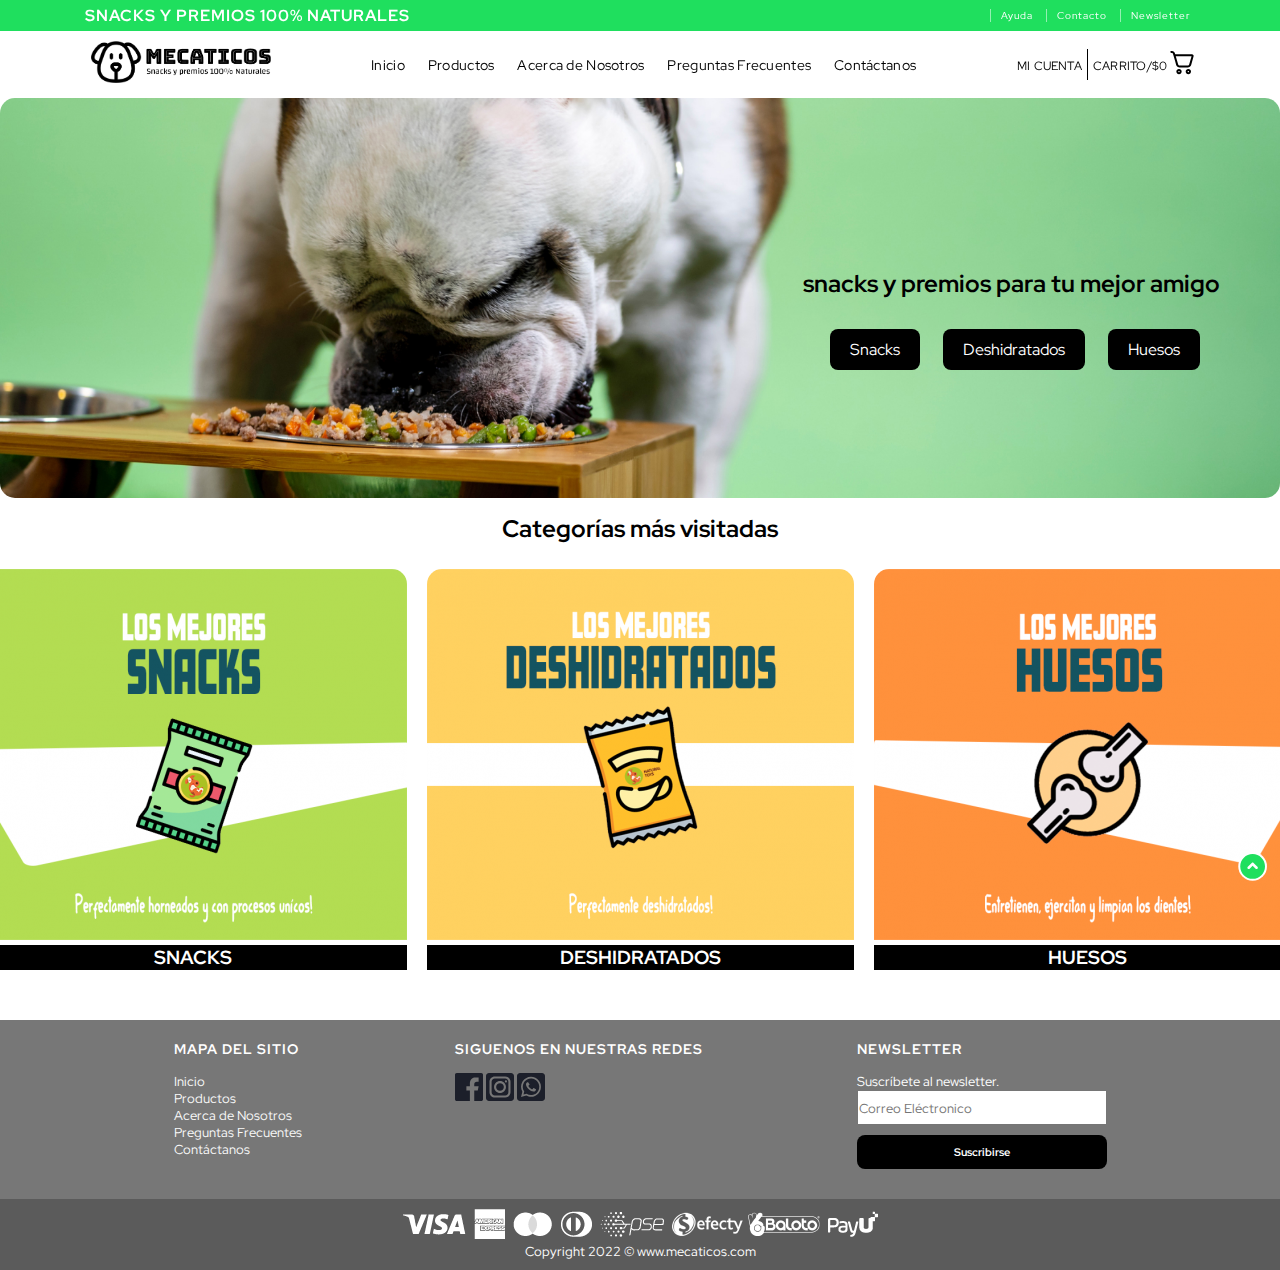
==== index.html @ b2ad9d8b "Error Index" ====
<!DOCTYPE html>
<html lang="en">

<head>
    <meta charset="UTF-8">
    <meta http-equiv="X-UA-Compatible" content="IE=edge">
    <meta name="viewport" content="width=device-width, initial-scale=1.0">
    <link rel="stylesheet" href="./css/style.css">
    <title>Mecaticos - Snacks y Premios 100% Naturales</title>
</head>

<body>
    <header>
        <section class="topHeader">
            <h1>Snacks y Premios 100% Naturales</h1>
            <div>
                <a href="./pages/contactanos.html">Ayuda</a>
                <a href="./pages/contactanos.html">Contacto</a>
                <a href="#News">Newsletter</a>
            </div>
        </section>
        <section class="mainHeader">
            <div class="logo">
                <a href="./index.html"><img src="./img/Mecaticoslogo.png" alt="Logo"></a>
            </div>
            <div>
                <nav class="menuContainer">
                    <ul>
                        <li><a href="./index.html">Inicio</a></li>
                        <li><a href="./pages/productos.html">Productos</a></li>
                        <li><a href="./pages/acerca-de-nosotros.html">Acerca de Nosotros</a></li>
                        <li><a href="./pages/faq.html">Preguntas Frecuentes</a></li>
                        <li><a href="./pages/contactanos.html">Contáctanos</a></li>
                    </ul>
                </nav>
            </div>
            <div class="cart">
                <div class="account">
                    <a href="./pages/acerca-de-nosotros.html">Mi cuenta</a>
                </div>
                <div>
                    <a href="./pages/productos.html">Carrito/$0</a>
                </div>
                <div>
                    <a href="./pages/productos.html"><img src="./img/Cart.svg" alt=""></a>
                </div>

            </div>
            
        </section>
    </header>

    <main>
        <section class="bannerHero" id="backTop">
            <div class="containerBanner">
                <h2>snacks y premios para tu mejor amigo</h2>
                <div>
                    <a href="./pages/productos.html">Snacks</a>
                    <a href="./pages/productos.html">Deshidratados</a>
                    <a href="./pages/productos.html">Huesos</a>
                </div>
            </div>
        </section>
        <section class="bannerTable">
            <div>
                <h2>Categorías más visitadas</h2>
                <div class="bannerCategoryx3">
                    <div>
                        <a href="./pages/productos.html"><img src="./img/Snacks.jpg" alt="Snacks Naturales para tu mascota"></a>
                        <a href="./pages/productos.html"><h3>SNACKS</h3></a>
                    </div>
                    <div>
                        <a href="./pages/productos.html"><img src="./img/Deshidratados.jpg" alt="Deshidratados para tu Mascota"></a>
                        <a href="./pages/productos.html"><h3>DESHIDRATADOS</h3></a>
                    </div>
                    <div>
                        <a href="./pages/productos.html"><img src="./img/huesos.jpg" alt="Huesos Naturals para tu Mascota"></a>
                        <a href="./pages/productos.html"><h3>HUESOS</h3></a>
                    </div>
                </div>
            </div>
        </section>
    </main>

    <div class="fixed">
        <div>
            <a href="#backTop"><img src="./img/BackTop.svg" alt="Back to Top"></a>
        </div>
    </div>
    <footer id="pieDePagina">
        <div class="mainFooter" >
            <div>
                <h3>MAPA DEL SITIO</h3>
                <li><a href="./index.html">Inicio</a></li>
                <li><a href="./pages/productos.html">Productos</a></li>
                <li><a href="./pages/acerca-de-nosotros.html">Acerca de Nosotros</a></li>
                <li><a href="./pages/faq.html">Preguntas Frecuentes</a></li>
                <li><a href="./pages/contactanos.html">Contáctanos</a></li>                
            </div>
            <div>
                <h3>SIGUENOS EN NUESTRAS REDES</h3>
                <a href="./index.html"><img src="./img/Facebook.svg" alt="Facebook"></a>
                <a href="./index.html"><img src="./img/Instagram.svg" alt="Facebook"></a>
                <a href="./index.html"><img src="./img/Whatsapp.svg" alt="Facebook"></a>
            </div>
            <div id="News">
                <h3>NEWSLETTER</h3>
                <p>Suscríbete al newsletter.</p>
                <div class="news">
                    <label for="correo"></label>
                    <input type="email" name="correo" placeholder="Correo Eléctronico">
                    <a href="./index.html">
                        <h5>Suscribirse</h5>
                    </a>
                </div>
            </div>
        </div>
        <div class="bottonFooter">
            <img src="./img/Payment.png" alt="">
            <p>Copyright 2022 © www.mecaticos.com</p>
         </div>
    </footer>
</body>

</html>
---- css/style.css ----
@import url('https://fonts.googleapis.com/css2?family=Red+Hat+Display:ital,wght@0,300;0,500;0,800;1,300;1,400&display=swap');

*{
    margin: 0;
    padding: 0;
    box-sizing: border-box;
    font-family: 'Red Hat Display', sans-serif;
    text-decoration: none;
}
/*************HEADER**************/

header{
    position: sticky;
    top: 0%;
}

header .topHeader{
    background-color: #1fdf5e;
    display: flex;
    top: 0%;
    font-size: 8px;
    justify-content: space-between;
    align-items: center;
    color: white;
    letter-spacing: 1px;
    padding: 0px 80px 0px 80px
}

header .topHeader h1{
    top:0%;
    text-transform: uppercase;
    padding: 5px;
}

header .topHeader div a{
    font-size: 10px;
    padding: 0px 10px 0px 10px;
    color: white;
    border-left: 1px solid rgba(255, 255, 255, 0.527);


}

.mainHeader {
    display: flex;
    justify-content: space-evenly;
    align-items: center;
    background-color:rgba(255, 255, 255, 0.744);
}

.logo img {
    width: 200px;
    height: auto;
    padding: 5%;
}

.cart {
    display: flex;
    justify-content: space-evenly;
    align-items: center;
}

.cart div a{
    text-transform:uppercase;
    color:#000;
    letter-spacing: .02em;
    font-size: 12px;
}

.cart .account {
    border-right: 1px solid black;
    margin: 5px;
    padding: 5px;
}

header section div nav ul {
    list-style: none;
}

header section div nav ul li {
    display: inline-block;
    vertical-align: top;
    font-size: 16px;
}

header section div nav ul li a {
    display: block;
    padding: 10px 10px;
    color: black;
    font-size: 14px;
    letter-spacing: .02em;
}



/*************MAIN**************/

.bannerHero{
    background-image: url(../img/BannerHero.jpg);
    background-size: cover;
    background-position: center;
    /* background-attachment: fixed; */
    width: 100%;
    height: 400px;
    border-radius: 15px;
    display: block;
    margin: auto;
}

.containerBanner{
    text-align: right;
    padding-top: 150px;
    padding-right: 40px;
}

.bannerHero div h2{
    margin: 20px;
}

.bannerHero div div{
    margin-right: 30px;
}

.bannerHero div div a{
    display: inline-block;
    background-color: #000;
    color: white;
    padding: 10px 20px 10px 20px;
    border-radius: 8px;
    margin: 10px 10px 10px 10px;
    text-align: center;
}

.bannerCategoryx3{
    display: flex;
    justify-content: center;
    top: 0%;
}

.bannerCategoryx3 div{
    padding: 10px;
}

.bannerCategoryx3 div h3{
    text-align: center;
    background-color: #000;
    color: white;
}

.bannerCategoryx3 div img{
    border-radius: 15px 15px 0px 0px;
}

.bannerTable div h2{
    text-align: center;
    margin: 15px 0px 15px 0px;
    /* position: relative;
    bottom: 550px; */
}

.fixed div img {
    position: fixed;
    right: 1%;
    bottom: 2%;
    text-align: center;
    width: 30px;
    height: 30px;
}

.titleMain h2{
    text-align: center;
    background-color: #1fdf5e;
    color: #fff;
    margin: 30px 0px 30px 0px;
}

.formContainer .form{
    background: rgba(0, 0, 0, .6);
    width: 90%;
    max-width: 650px;
    margin: auto;
    padding: 5px 35px;
    margin-top: 30px;
    padding-bottom: 30px;
    border-radius: 3px;
    padding-top: 30px;
}

.formContainer .form .formLabel{
    display: block;
    color: #1fdf5e;
    font-size: 16px;
    position: relative;
}

.formContainer .form .formInput, .formTextArea{
    background: rgba(0, 0, 0, .7);
    border:none;
    outline: none;
    border-bottom: 2px solid #1fdf5e;
    width: 100%;
    padding: 12px;
    margin-bottom: 20px;
    border-radius: 2px;
    color: #fff;
}

.formContainer .form .btnSubmit{
    width: 100%;
    outline: none;
    background: #1fdf5e;
    font-size: 16px;
    border: none;
    color: #fff;
    padding: 15px 0px 15px 0px;
    border-radius: 5px;
}

.productCategory{
    display: flex;
    justify-content: center;
    margin-left: 5%;
    margin-right: 5%;
    top: 0%;
}

.productCategory div img{
    width: 250px;
    height: 250px;
    border-radius: 15px 15px 0px 0px;
}

.productCategory div {
    display: inline-block;
    text-align: center;
    margin: 10px;
    border: 1px solid rgba(161, 161, 163, 0.553);
    height: 350px;
    border-radius: 15px;
}

.productCategory div h3{
    color: #000;

}

.quienesSomos p{
    margin: 40px;
}

.quienesSomos img{
    width: 100%;
}

.faq{
    display: flex;
    justify-content: center;
    flex-direction: column;
    margin: 40px;
}

.faq div{
    margin: 15px;
}




/*************FOOTER**************/
.mainFooter{
    background-color: #777;
    list-style: none;
    color:#fff;
    display: flex;
    justify-content: space-evenly;
    align-items: top;
    padding: 20px;
    margin-top: 40px;
}
.bottonFooter{
    background-color: #5b5b5b;
    color:#fff;
    text-align: center;
    padding:10px;
}

footer div{
    font-size: 13px;
}

footer div div li a {
    display: block;
    /* padding: 10px 10px; */
    color: rgb(250, 250, 250);
    /* font-size: 15px; */
}

footer div div h3{
    padding: 0px 0px 15px 0px;
    font-size: 14px;
    letter-spacing: 1px;
} 

.news input{
    width: 250px;
    height: 35px;
}

.news a h5{
    background-color: #000;
    color: white;
    padding: 10px 10px 10px 10px;
    border-radius: 8px;
    margin: 10px 0px 10px 0px;
    text-align: center;

}
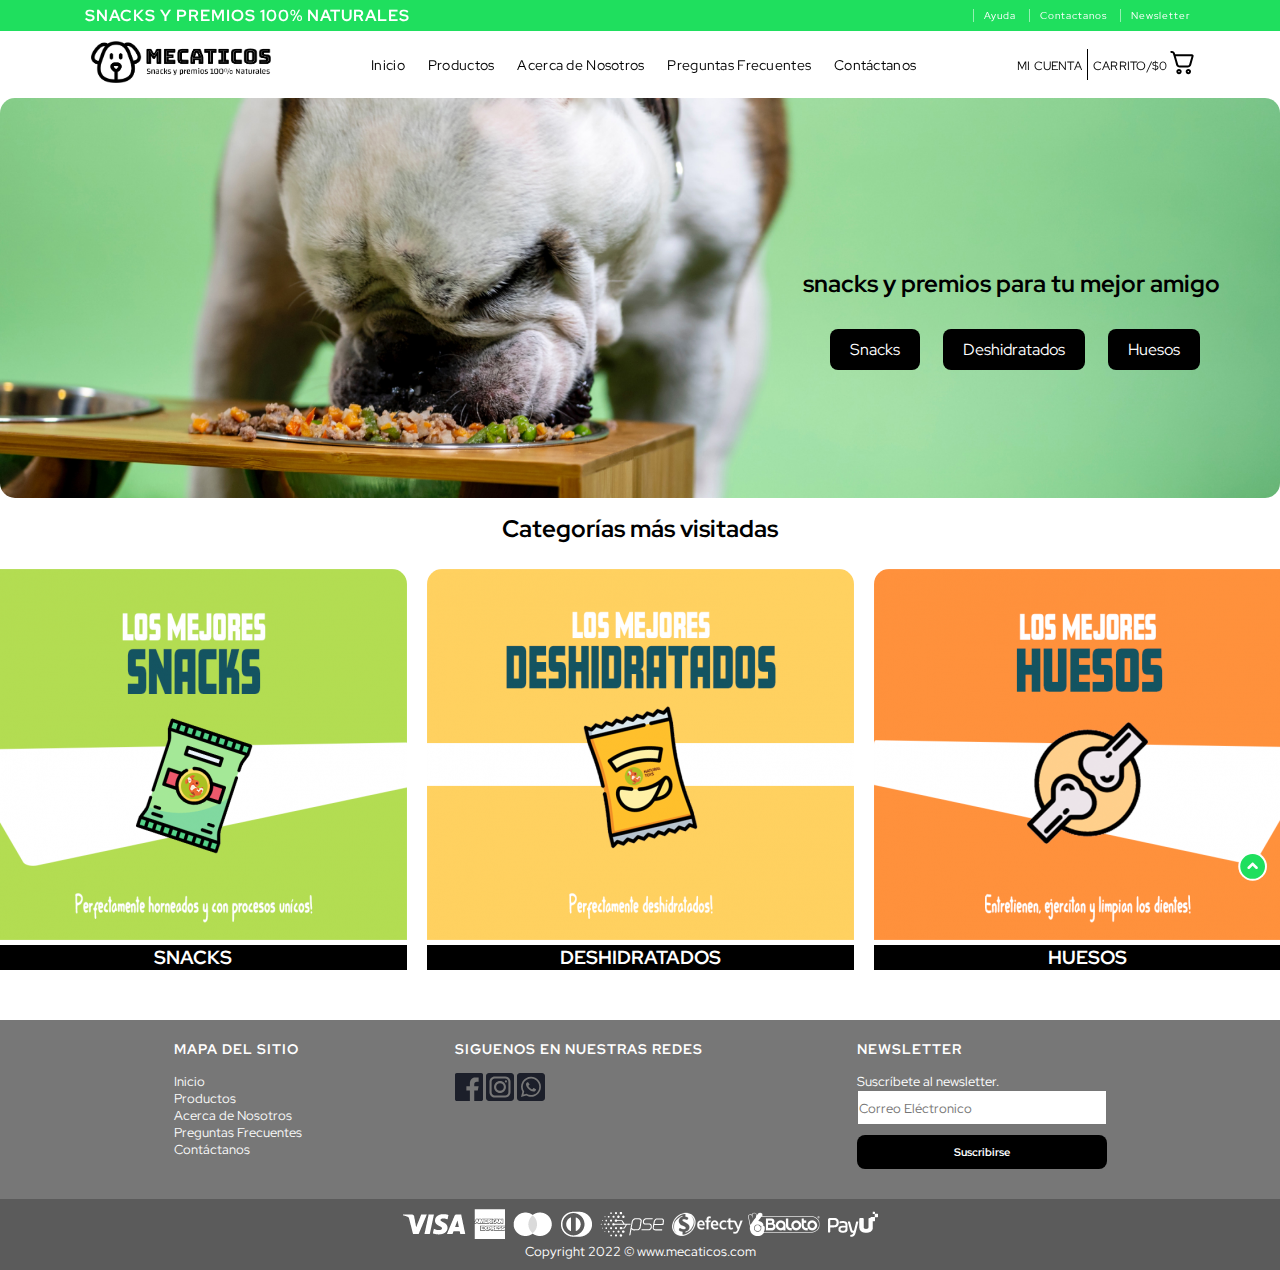
==== commit debe5098: "MOdificacion Menu" ====
--- a/index.html
+++ b/index.html
@@ -15,7 +15,7 @@
             <h1>Snacks y Premios 100% Naturales</h1>
             <div>
                 <a href="./pages/contactanos.html">Ayuda</a>
-                <a href="./pages/contactanos.html">Contacto</a>
+                <a href="./pages/contactanos.html">Contactanos</a>
                 <a href="#News">Newsletter</a>
             </div>
         </section>
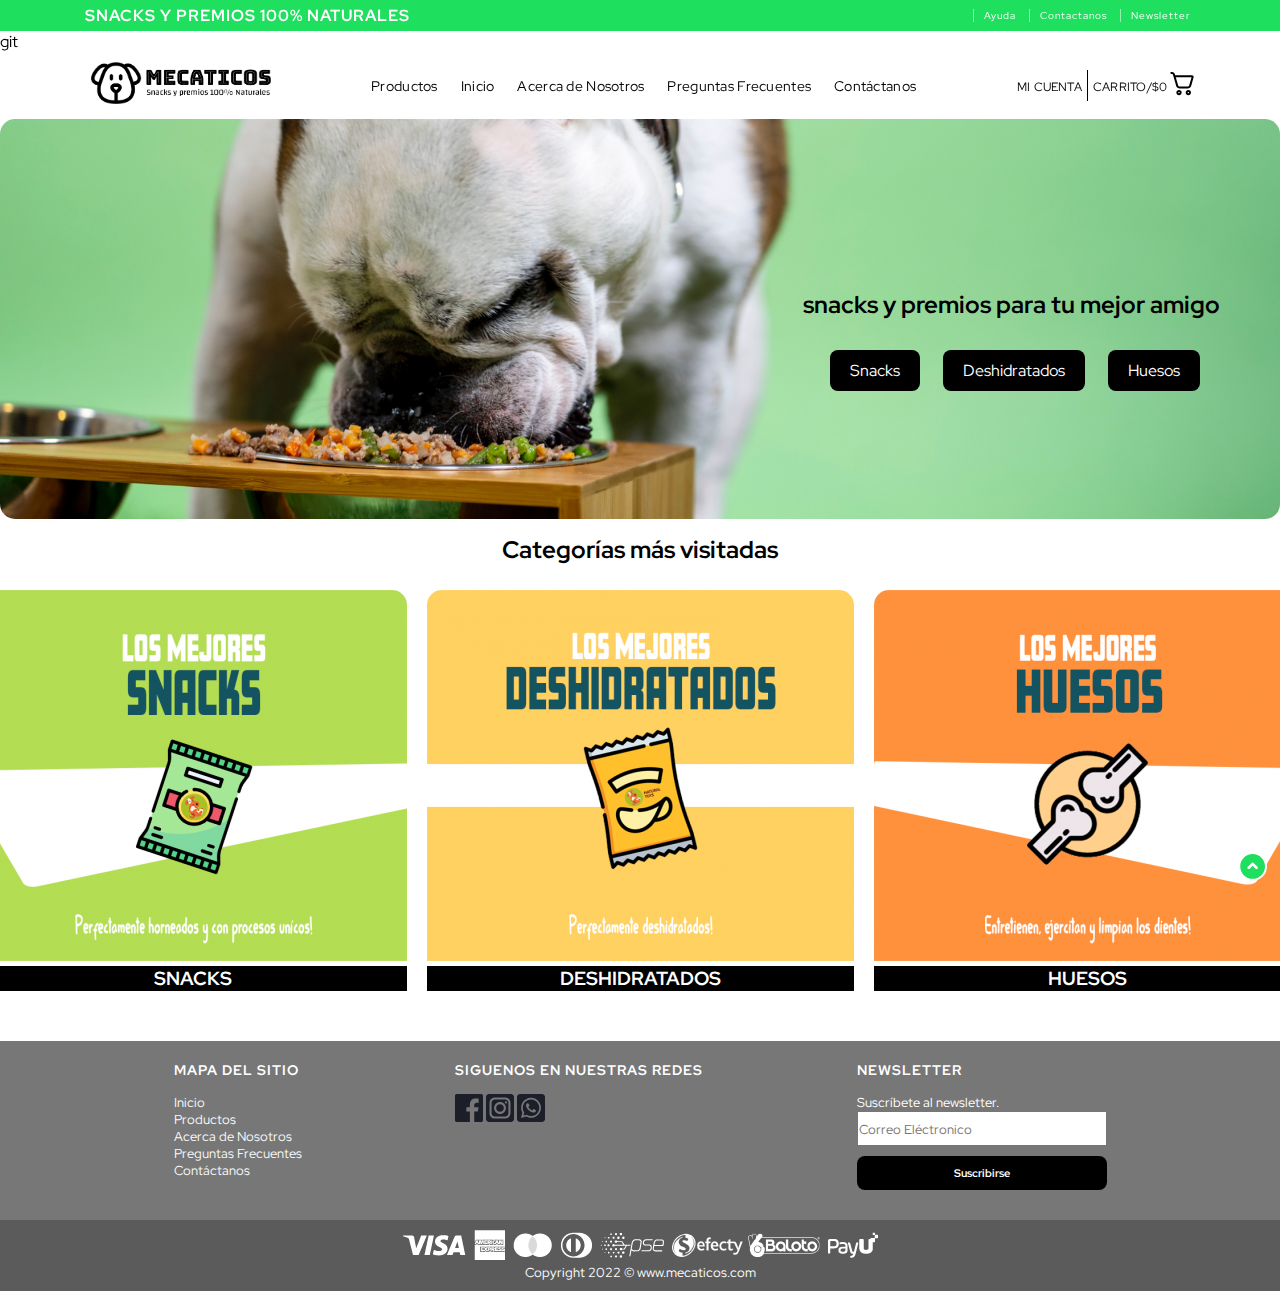
==== commit f204d041: "cambio menu" ====
--- a/index.html
+++ b/index.html
@@ -18,7 +18,7 @@
                 <a href="./pages/contactanos.html">Contactanos</a>
                 <a href="#News">Newsletter</a>
             </div>
-        </section>
+        </section>git
         <section class="mainHeader">
             <div class="logo">
                 <a href="./index.html"><img src="./img/Mecaticoslogo.png" alt="Logo"></a>
@@ -26,8 +26,8 @@
             <div>
                 <nav class="menuContainer">
                     <ul>
+                        <li><a href="./pages/productos.html">Productos</a></li>
                         <li><a href="./index.html">Inicio</a></li>
-                        <li><a href="./pages/productos.html">Productos</a></li>
                         <li><a href="./pages/acerca-de-nosotros.html">Acerca de Nosotros</a></li>
                         <li><a href="./pages/faq.html">Preguntas Frecuentes</a></li>
                         <li><a href="./pages/contactanos.html">Contáctanos</a></li>
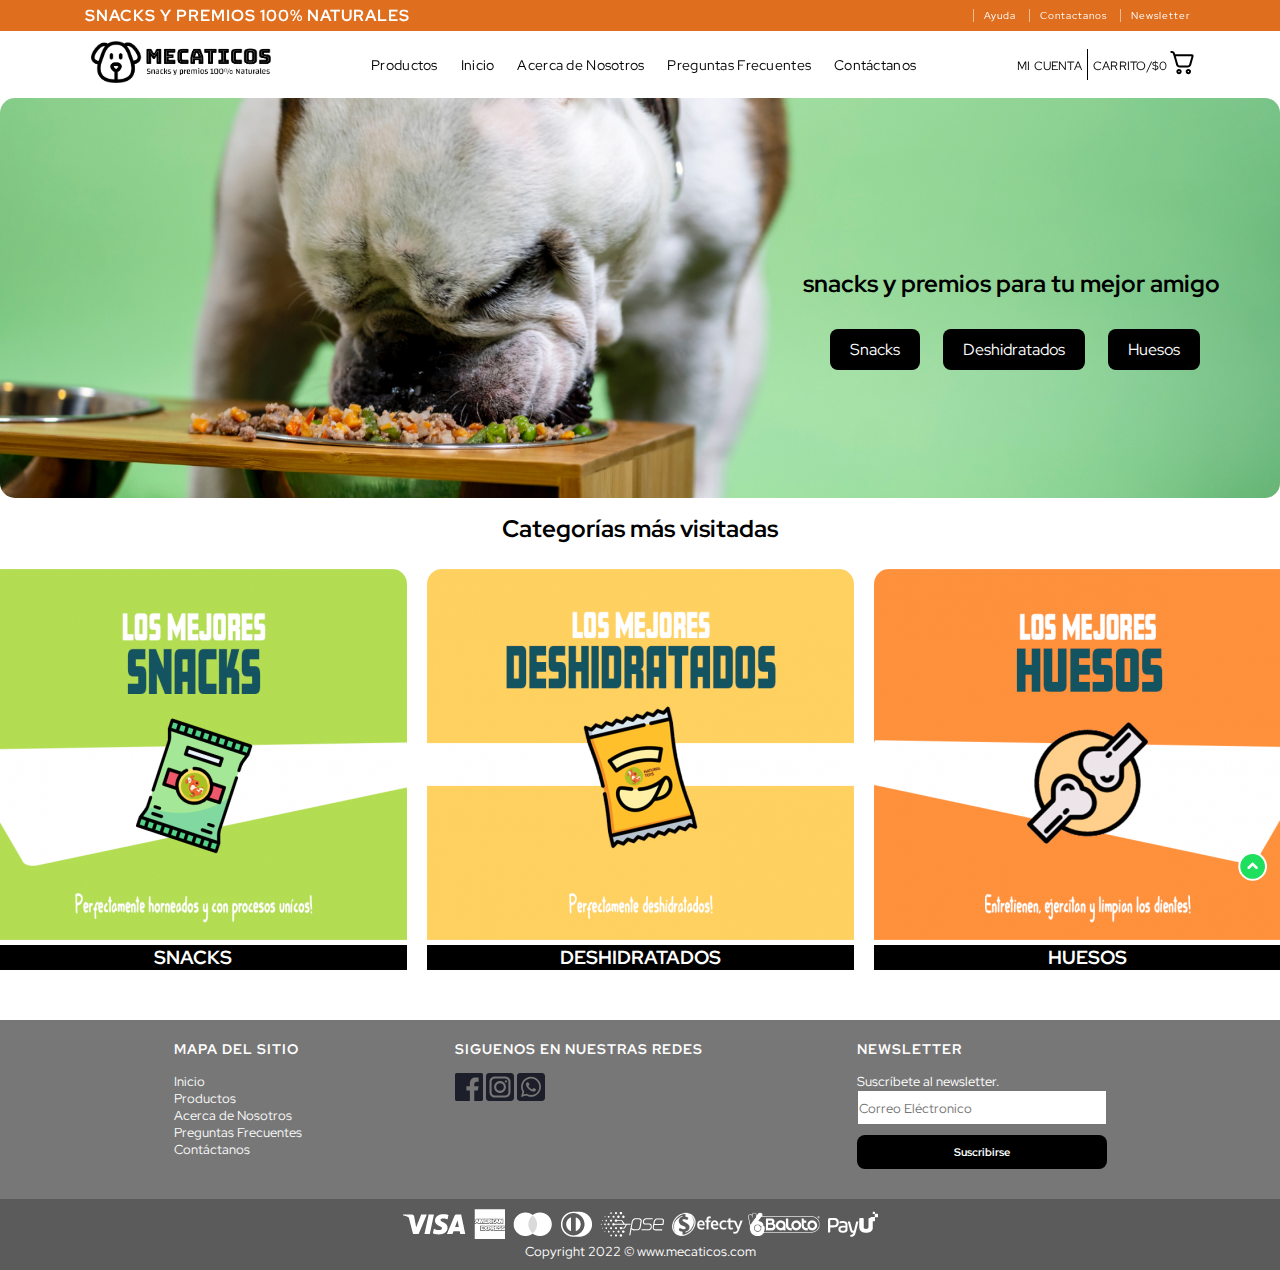
==== commit f654649c: "ajuste index" ====
--- a/index.html
+++ b/index.html
@@ -18,7 +18,7 @@
                 <a href="./pages/contactanos.html">Contactanos</a>
                 <a href="#News">Newsletter</a>
             </div>
-        </section>git
+        </section>
         <section class="mainHeader">
             <div class="logo">
                 <a href="./index.html"><img src="./img/Mecaticoslogo.png" alt="Logo"></a>
--- a/css/style.css
+++ b/css/style.css
@@ -15,7 +15,7 @@
 }
 
 header .topHeader{
-    background-color: #1fdf5e;
+    background-color: #df6f1f;
     display: flex;
     top: 0%;
     font-size: 8px;
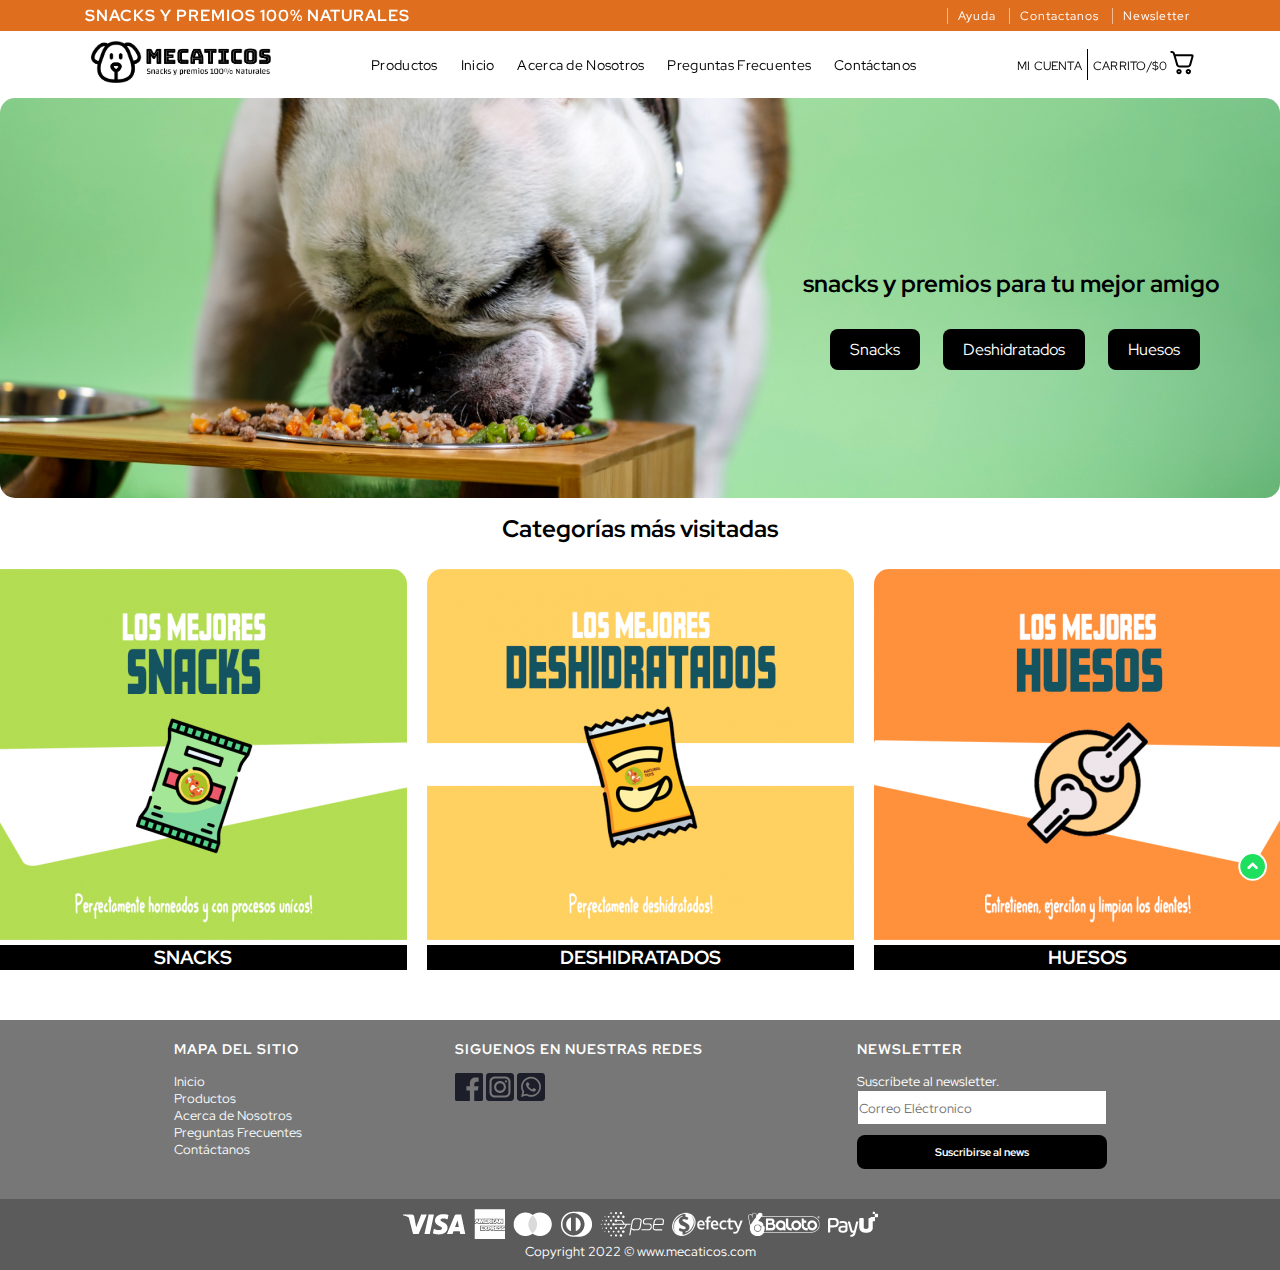
==== commit 07b5d752: "seccion info" ====
--- a/index.html
+++ b/index.html
@@ -110,7 +110,7 @@
                     <label for="correo"></label>
                     <input type="email" name="correo" placeholder="Correo Eléctronico">
                     <a href="./index.html">
-                        <h5>Suscribirse</h5>
+                        <h5>Suscribirse al news</h5>
                     </a>
                 </div>
             </div>
--- a/css/style.css
+++ b/css/style.css
@@ -33,7 +33,7 @@
 }
 
 header .topHeader div a{
-    font-size: 10px;
+    font-size: 12px;
     padding: 0px 10px 0px 10px;
     color: white;
     border-left: 1px solid rgba(255, 255, 255, 0.527);
@@ -189,7 +189,7 @@
 .formContainer .form .formLabel{
     display: block;
     color: #1fdf5e;
-    font-size: 16px;
+    font-size: 18px;
     position: relative;
 }
 
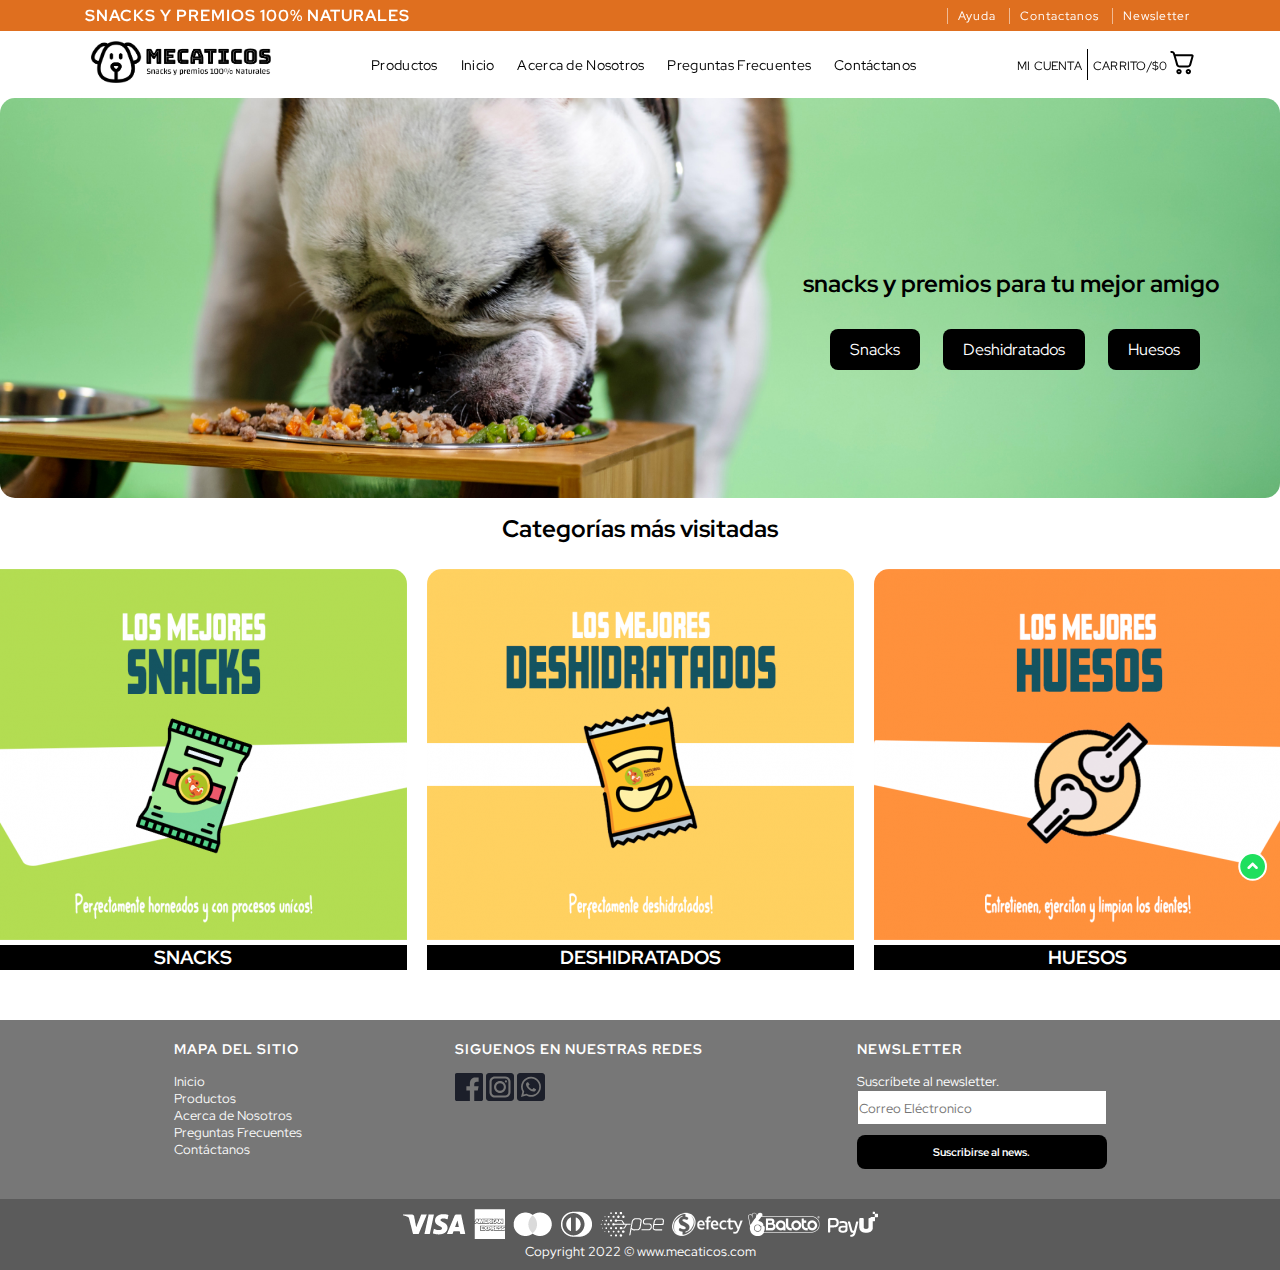
==== commit 1650a86a: "primer commit" ====
--- a/index.html
+++ b/index.html
@@ -110,7 +110,7 @@
                     <label for="correo"></label>
                     <input type="email" name="correo" placeholder="Correo Eléctronico">
                     <a href="./index.html">
-                        <h5>Suscribirse al news</h5>
+                        <h5>Suscribirse al news.</h5>
                     </a>
                 </div>
             </div>
